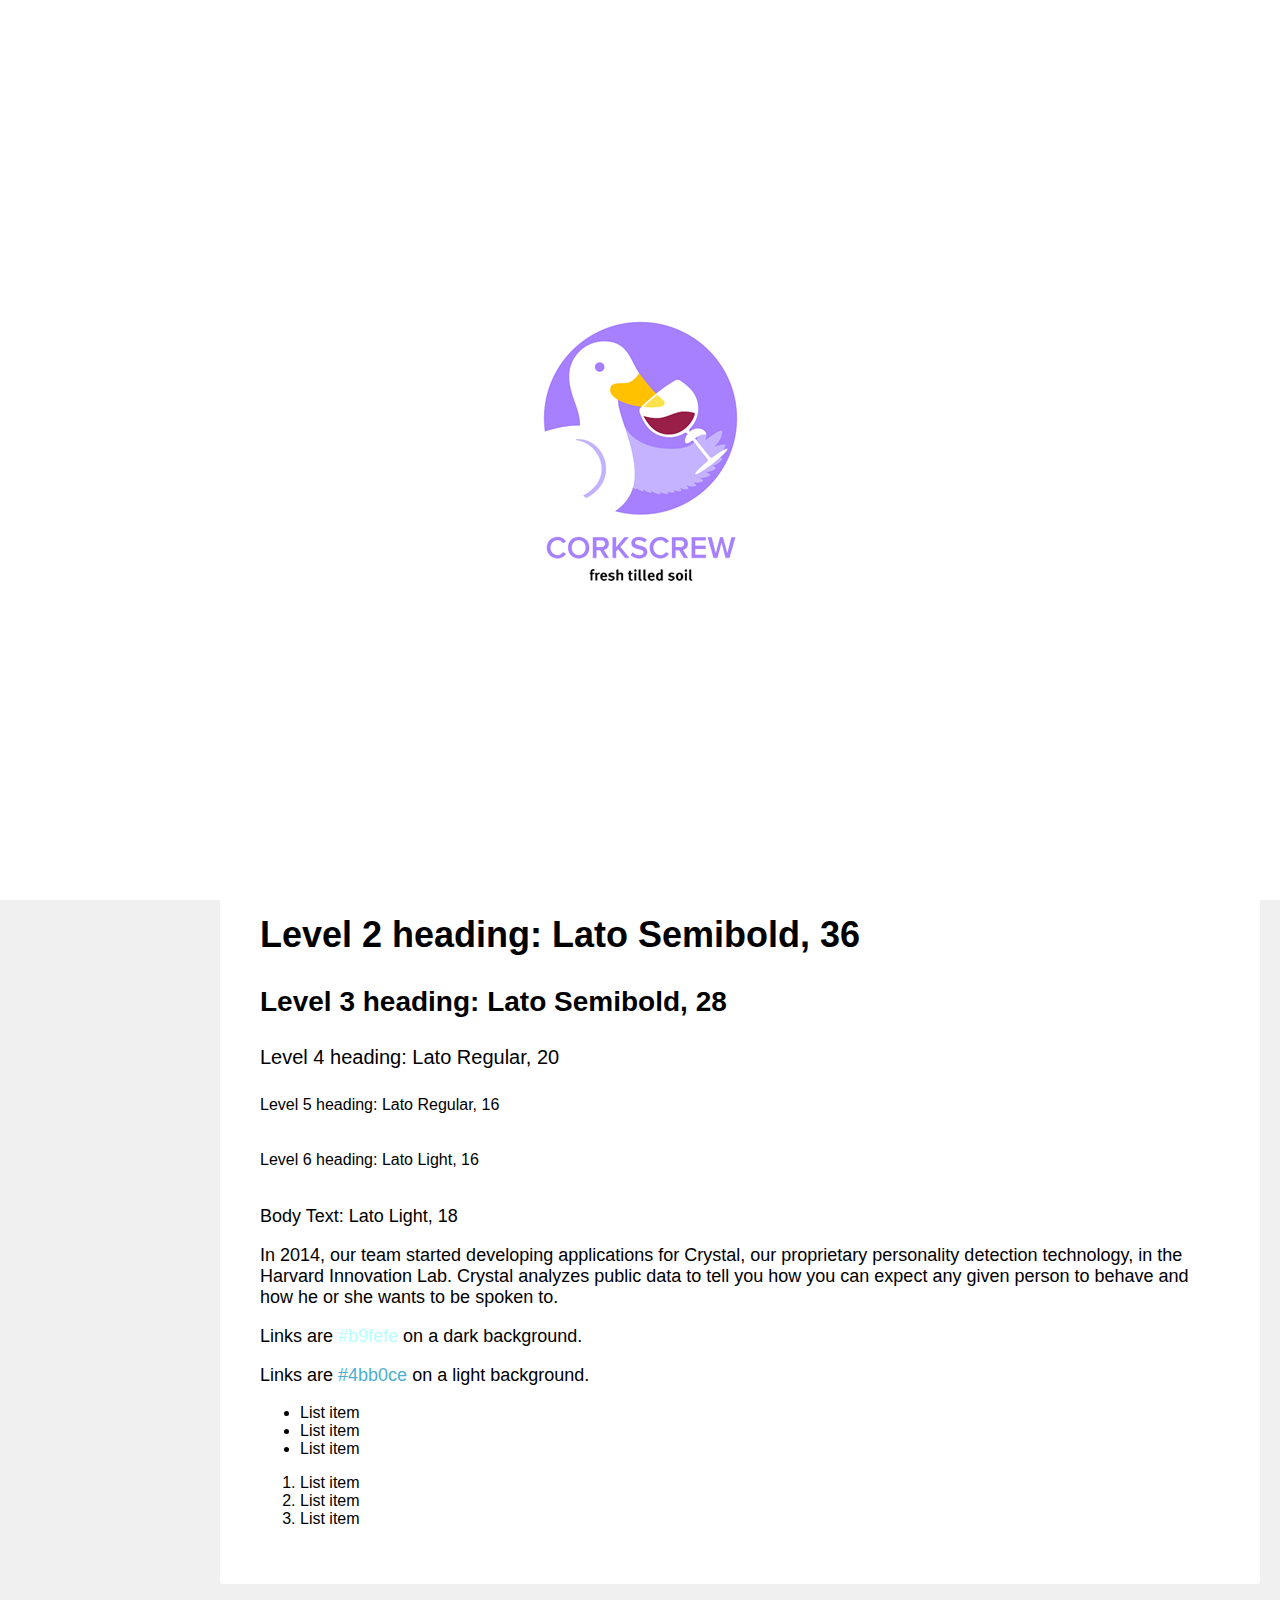
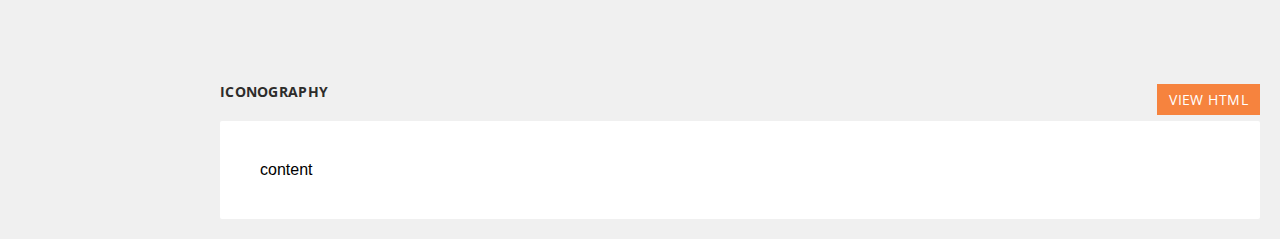
==== index.html @ 8ce5b510 "first actual commit" ====
<!doctype html>
<!--[if lt IE 7]><html lang="en" lt-ie10 lt-ie9 lt-ie8 lt-ie7"> <![endif]-->
<!--[if (IE 7)&!(IEMobile)]><html lang="en" lt-ie10 lt-ie9 lt-ie8"><![endif]-->
<!--[if (IE 8)&!(IEMobile)]><html lang="en" lt-ie10 lt-ie9"><![endif]-->
<!--[if (IE 9)&!(IEMobile)]><html lang="en" lt-ie10"><![endif]-->
<!--[if gt IE 9]><!--> <html lang="en"><!--<![endif]-->

<head>
  <meta charset="utf-8">
  <meta http-equiv="X-UA-Compatible" content="IE=edge,chrome=1">
  <meta name="viewport" content="width=device-width, initial-scale=1.0">
  
  <title>Welcome to Corkscrew</title>
  
  <!-- Default corkscrew styles -->
  <link rel="stylesheet" href="corkscrew/assets/css/corkscrew.css">
  <link href="http://fonts.googleapis.com/css?family=Open+Sans:400italic,700italic,400,700" rel="stylesheet">
  
  <!-- Customizations for this instance of the framework -->
  <link rel="stylesheet" href="corkscrew/assets/css/corkscrew-extend.css">

</head>
<body class="cs-body">

  <div class="loader">
    
    <!-- This is the image you see at loading -->
    <img class="logo" src="corkscrew/assets/images/logo.png" alt="Client Logo">
    
  </div><!--/.loader-->
  
  <!-- Corkscrew configuration file -->
  <script src="config.js"></script>
  
  <!-- Corkscrew utility methods -->
  <script src="corkscrew/assets/js/corkscrew-utilities.js"></script>
  
  <!-- Main corkscrew framework scripting -->
  <script src="corkscrew/assets/js/corkscrew.js"></script>
  
  <!-- Custom extensions to this instance of the framework -->
  <script src="corkscrew/assets/js/corkscrew-extend.js"></script>

</body>
</html>
---- corkscrew/assets/css/corkscrew.css ----
header,footer,section,article,aside,nav{display:block}body.cs-body{-webkit-font-smoothing:antialiased;margin:0;padding:0;background:#f0f0f0}body.cs-body.is-loading{overflow:hidden}.cs-button{font-family:"Open Sans",Sans-serif;font-size:14px;font-size:0.875rem;border:0;padding:6px 12px;margin:0;display:inline-block;background:#f6833e;color:#fff;font-weight:400;cursor:pointer;-webkit-font-smoothing:antialiased}.cs-button:hover,.cs-button:focus{background:#f4640d;outline:0}.cs-button:active{background:#2d2c2a;outline:0}.cs-button-html{display:inline-block;vertical-align:middle;zoom:1;*display:inline;*vertical-align:auto;float:right}.cs-container{max-width:1000px;margin:auto}.cs-container.cs-align-normal{margin:0;width:auto;max-width:none}.cs-col{float:left;position:relative}.cs-col-last{float:right;position:relative}.cs-gutter{padding:20px}.cs-main>.cs-container{padding-left:200px}@media screen and (max-width: 800px){.cs-main>.cs-container{padding-top:60px;padding-left:0}.cs-gutter{padding:15px}}.cs-is-hidden{position:absolute;top:-9999px;left:-9999px;opacity:0;-webkit-transition:opacity ease-in-out 0.2s;-moz-transition:opacity ease-in-out 0.2s;-ms-transition:opacity ease-in-out 0.2s;-o-transition:opacity ease-in-out 0.2s;transition:opacity ease-in-out 0.2s}.cs-is-removed{display:none}.cs-is-inline{display:inline-block;vertical-align:baseline;zoom:1;*display:inline;*vertical-align:auto}.cs-is-inline li{display:inline-block;vertical-align:baseline;zoom:1;*display:inline;*vertical-align:auto}.cs-is-clean,.cs-content-heading h1,.cs-content-heading p{padding:0;margin:0;list-style:none}.cs-clearfix{*zoom:1}.cs-clearfix:before,.cs-clearfix:after{content:" ";display:table}.cs-clearfix:after{clear:both}.cs-pulse,.loader .logo{-webkit-animation:pulse infinite 2s ease-in-out;-moz-animation:pulse infinite 2s ease-in-out;animation:pulse infinite 2s ease-in-out}.cs-fadeout{opacity:0 !important}.cs-fadein{opacity:1 !important}.cs-is-uppercase,.cs-button,.cs-banner .cs-fts-nav,.cs-is-menu-show a,.cs-content-heading h1,.cs-color-label,.cs-color-hex{text-transform:uppercase;letter-spacing:.03em}.cs-banner{font-size:14px;font-size:0.875rem;*zoom:1;width:200px;position:fixed;top:0;left:0;z-index:1000;bottom:0;overflow-y:auto;background:#fff;border-right:1px solid #e3e2de}.cs-banner:before,.cs-banner:after{content:" ";display:table}.cs-banner:after{clear:both}.cs-logo{display:block;max-width:100%}@media screen and (max-width: 800px){.cs-banner{overflow:auto;-webkit-overflow-scrolling:touch;width:auto;border:0;background:none}.cs-banner .cs-gutter{padding:0}.cs-nav-header{display:table}.cs-branding{display:table-cell;vertical-align:middle;background:#fff;padding-left:10px;border-bottom:1px solid #e3e2de;border-right:1px solid #e3e2de}.cs-logo{max-width:none;max-height:33px;margin-right:15px}}.cs-fts-nav{font-size:14px;font-size:0.875rem;font-family:"Open Sans",Sans-serif;margin-top:20px;padding-top:15px;border-top:1px solid #e3e2de}.cs-fts-nav li{line-height:2.2em;position:relative;margin:0}.cs-fts-nav li:hover .cs-site-nav-menu{top:100%;left:auto;right:-17px;opacity:1}.cs-fts-nav li.is-active a{color:#2d2c2a}.cs-fts-nav a{color:#888;text-decoration:none;border-bottom:1px solid #f0f0f0;-webkit-transition:all linear 0.2s;-moz-transition:all linear 0.2s;-ms-transition:all linear 0.2s;-o-transition:all linear 0.2s;transition:all linear 0.2s}.cs-fts-nav a:hover{text-decoration:none;color:#2d2c2a;border-bottom-color:#e3e2de}.cs-fts-nav a.cs-link-img{border:0}.cs-fts-nav a.cs-link-img:hover .cs-icon-git{fill:#2d2c2a}.cs-fts-nav a.cs-link-img svg{height:24px;width:24px;border:0}.cs-fts-nav a.cs-link-img .cs-icon-git{fill:#888;-webkit-transition:all linear 0.2s;-moz-transition:all linear 0.2s;-ms-transition:all linear 0.2s;-o-transition:all linear 0.2s;transition:all linear 0.2s}.cs-is-menu-show{display:none;font-family:"Open Sans",Sans-serif}.cs-is-menu-show li{margin:0;padding:0}.cs-is-menu-show a{display:block;border:1px solid #f6833e;border-bottom:1px solid #e3e2de;background:#f6833e;text-decoration:none;color:#fff;padding:12px 18px}.cs-is-menu-show a:hover,.cs-is-menu-show a:focus{background:#f4640d;border:1px solid #f4640d}.cs-is-menu-show a:active{background:#2d2c2a;border-color:#000}.cs-is-small-screen .cs-is-menu-show{display:block}#cs-templates:target{opacity:1;top:100%;left:auto;right:0}.cs-site-nav-menu{margin:5px 0 10px;padding:0;border-radius:2px;min-width:125px;text-transform:none;-webkit-transition:opacity ease-in-out 0.3s;-moz-transition:opacity ease-in-out 0.3s;-ms-transition:opacity ease-in-out 0.3s;-o-transition:opacity ease-in-out 0.3s;transition:opacity ease-in-out 0.3s;font-size:12px;font-size:0.75rem}.cs-site-nav-menu li{line-height:1.3;display:block;white-space:nowrap}.cs-site-nav-menu li a:before{content:"- "}.cs-site-nav-menu a{display:block;padding:3px 6px 6px;border:0}@media screen and (max-width: 800px){.cs-fts-nav{position:absolute;top:-9999px;left:-9999px}.cs-fts-nav a{color:#96908a;border-bottom-color:rgba(150,144,138,0.3)}.cs-fts-nav a:hover{color:#e3e2de}.cs-fts-nav a.cs-link-img:hover .cs-icon-git{fill:#e3e2de}.cs-fts-nav li.is-active a{color:#fff;font-weight:700}.cs-fts-nav.is-open{position:static;padding:15px;margin:-1px 0 0 0;background:#2d2c2a}.cs-is-menu-show{display:inline-block;vertical-align:top;zoom:1;*display:inline;*vertical-align:auto}}.loader{display:none;position:fixed;z-index:9999;top:0;left:0;width:100%;height:100%;background:#fff;-webkit-flex-align:center;-ms-flex-align:center;-webkit-align-items:center;align-items:center;text-align:center;opacity:1;-webkit-transition:opacity 1s ease-in-out;-moz-transition:opacity 1s ease-in-out;-ms-transition:opacity 1s ease-in-out;-o-transition:opacity 1s ease-in-out;transition:opacity 1s ease-in-out}.loader .logo{margin:auto;display:block}.is-loading .loader{display:flex;display:-webkit-flexbox;display:-ms-flexbox;display:-webkit-flex}.cs-content-section{margin:auto auto 80px;max-width:1200px}.cs-content-section:last-child{margin-bottom:0}.cs-content-header{padding:20px 0 0 0;line-height:1;overflow:hidden}.cs-content-heading{display:inline-block;vertical-align:middle;zoom:1;*display:inline;*vertical-align:auto;margin-bottom:15px;max-width:66%}.cs-content-heading h1{font-family:"Open Sans",Sans-serif;font-style:normal;line-height:normal;font-weight:700;color:#2d2c2a;font-size:14px;font-size:0.875rem;letter-spacing:.02em;line-height:1.2;margin-bottom:5px}.cs-content-heading p{font-size:12px;font-size:0.75rem;font-family:"Open Sans",Sans-serif;color:#666;font-weight:400;line-height:1.5}.cs-content{padding:40px;background:#fff;border-radius:2px}.cs-message p{margin:0;padding:0;color:#2d2c2a;font-size:14px;font-size:0.875rem}.cs-color-wrap{display:inline-block;vertical-align:baseline;zoom:1;*display:inline;*vertical-align:auto;width:15%;overflow:hidden;font-family:"Open Sans",Sans-serif;margin:0 1% 20px 0;border:1px solid #e3e2de;border-radius:3px}.cs-color-label,.cs-color-hex{display:block;font-size:11px;font-size:0.6875rem;padding:0 0 10px;text-align:center;letter-spacing:.02em;color:#666}.cs-color-label{min-width:100px;margin:auto;white-space:nowrap;text-overflow:ellipsis;overflow:hidden;padding-top:10px;padding-bottom:0;font-weight:700}.cs-color{height:120px;width:100%;margin:auto;border-bottom:1px solid #e3e2de}@media screen and (max-width: 1000px){.cs-color-wrap{width:23%}}@media screen and (max-width: 800px){.cs-color-label{width:64px}.cs-color-label,.cs-color-hex{font-size:11px;font-size:0.6875rem}}@media screen and (max-width: 600px){.cs-color-wrap{width:48%}}.cs-view-html{clear:both}.cs-view-html textarea{min-height:0;max-height:none;-webkit-font-smoothing:antialiased;-webkit-appearance:none;appearance:none;white-space:pre;font-family:Courier,Monospace;display:block;width:100%;height:200px;line-height:1.5;padding:20px;border:0;border-radius:2px 2px 0 0;color:#f0f0f0;box-shadow:none;background:#3a3936;resize:none;-webkit-box-sizing:border-box;-moz-box-sizing:border-box;box-sizing:border-box;-webkit-transition:all ease-in 0.15s;-moz-transition:all ease-in 0.15s;-ms-transition:all ease-in 0.15s;-o-transition:all ease-in 0.15s;transition:all ease-in 0.15s;font-size:13px;font-size:0.8125rem}.cs-view-html textarea:focus{background:#474643;outline:none}.cs-view-html textarea.cs-is-hidden{height:0;padding:0;position:static}.lt-ie10 .cs-view-html{display:none}.cs-footer{display:none !important;font-size:14px;font-size:0.875rem;*zoom:1}.cs-footer:before,.cs-footer:after{content:" ";display:table}.cs-footer:after{clear:both}.is-loading .cs-footer{display:none}@-webkit-keyframes pulse{0%{-webkit-transform:scale(0.9)}50%{-webkit-transform:scale(1)}100%{-webkit-transform:scale(0.9)}}@-moz-keyframes pulse{0%{-moz-transform:scale(0.9)}50%{-moz-transform:scale(1)}100%{-moz-transform:scale(0.9)}}@keyframes pulse{0%{transform:scale(0.9)}50%{transform:scale(1)}100%{transform:scale(0.9)}}
---- corkscrew/assets/css/corkscrew-extend.css ----
/* page banner */
.cs-banner {
  
}

/* page footer */
.cs-footer {
  
}

/* section headers */
.cs-content-header {
  
}

/* buttons */
.cs-button {
  
}

.cs-button:hover {
  
}

.cs-button:focus {
  
}

.cs-button:active {
  
}
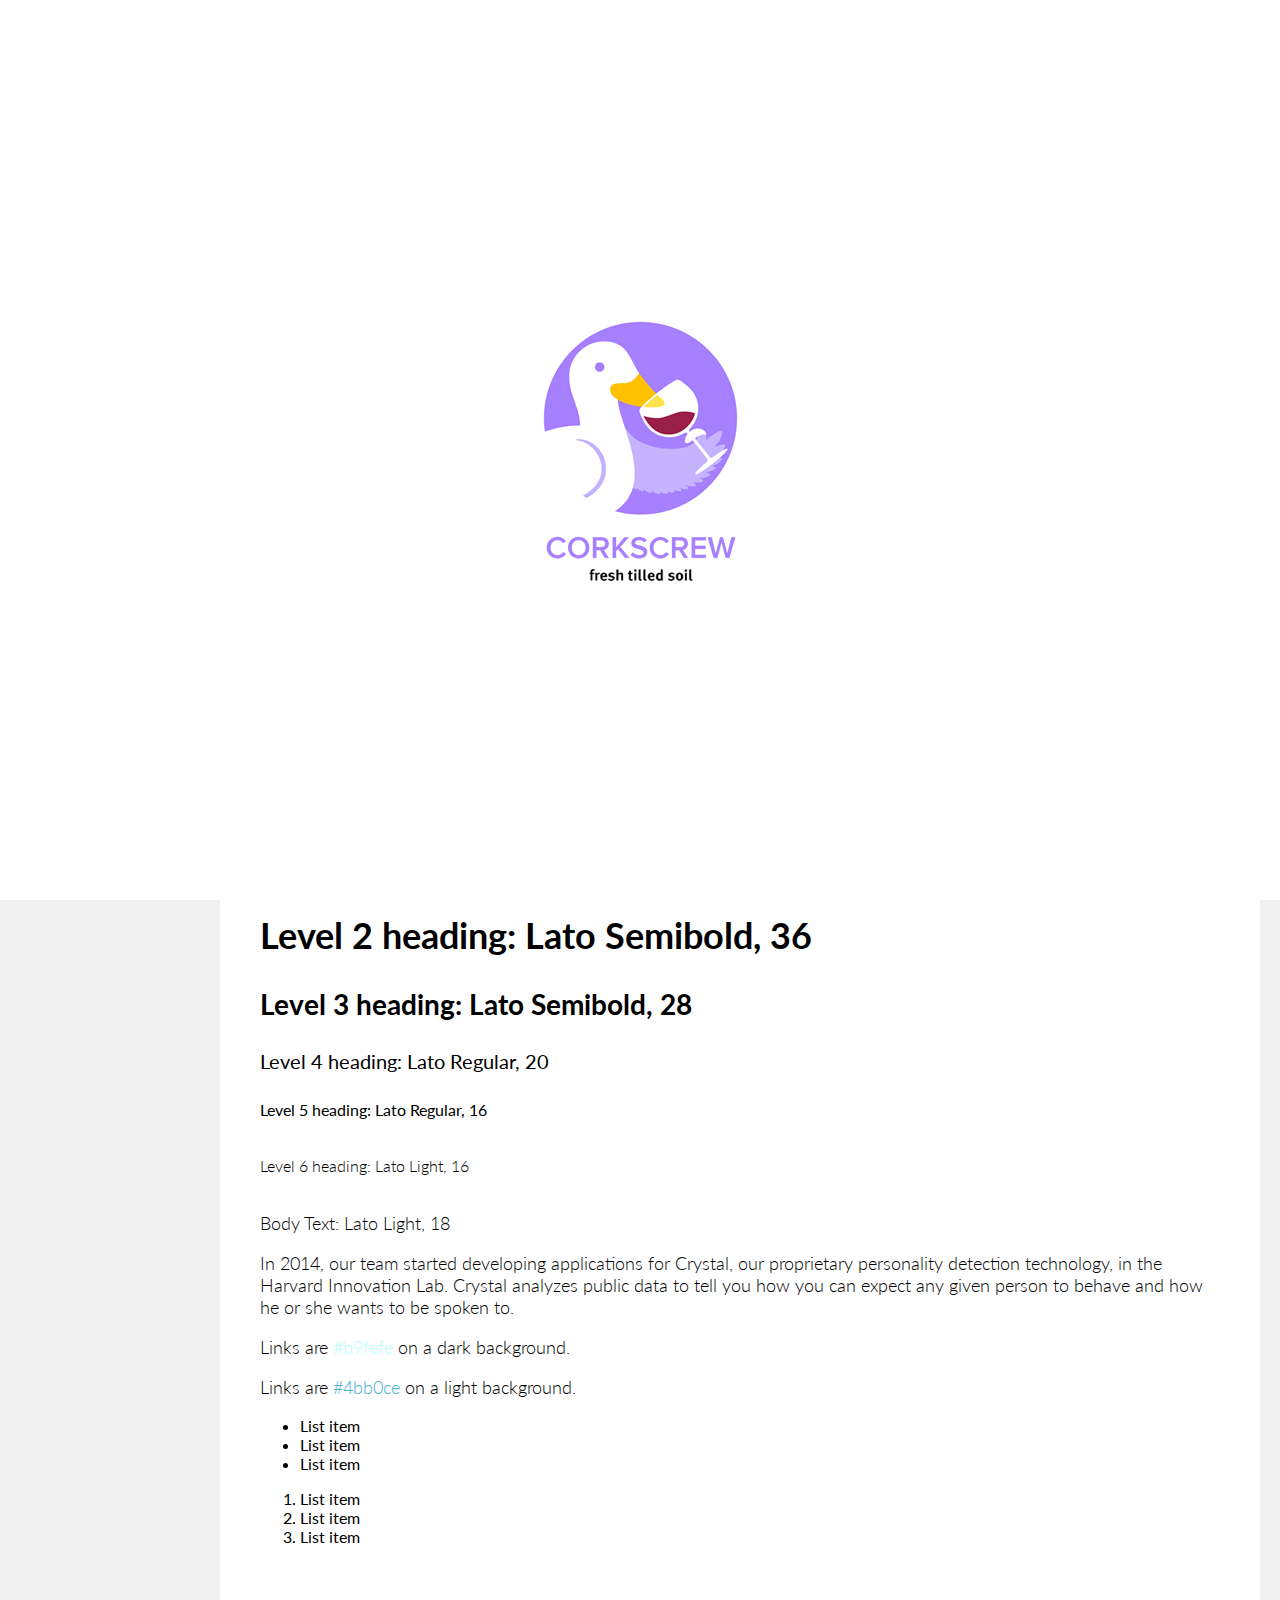
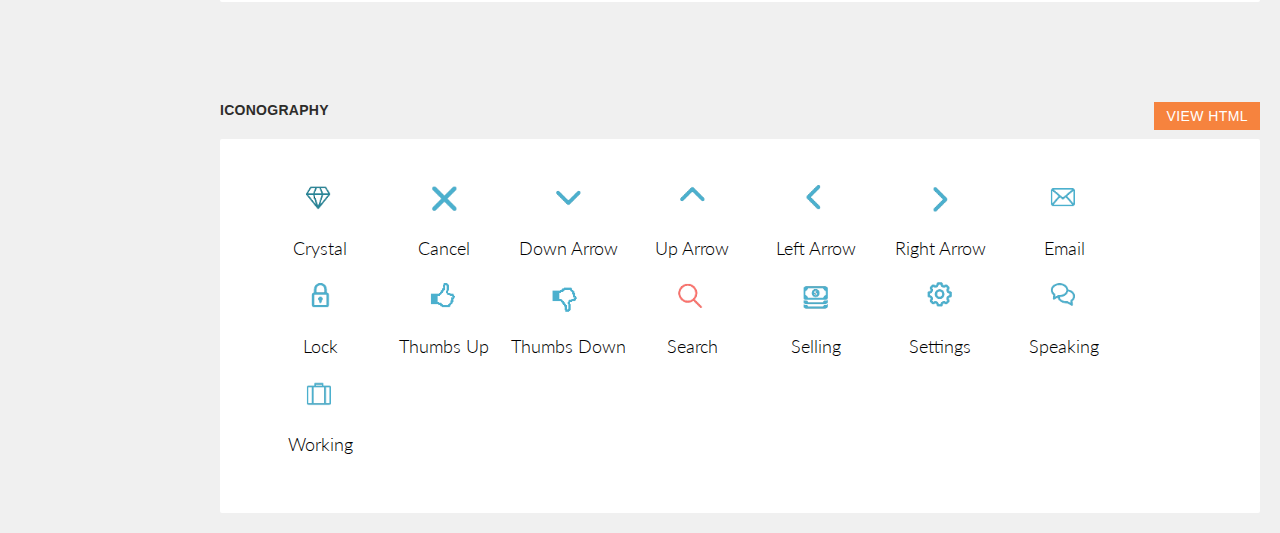
==== commit eadc3300: "update grid system" ====
--- a/index.html
+++ b/index.html
@@ -14,7 +14,7 @@
   
   <!-- Default corkscrew styles -->
   <link rel="stylesheet" href="corkscrew/assets/css/corkscrew.css">
-  <link href="http://fonts.googleapis.com/css?family=Open+Sans:400italic,700italic,400,700" rel="stylesheet">
+  <link href='http://fonts.googleapis.com/css?family=Lato:400,300,400italic,700,700italic' rel='stylesheet' type='text/css'>  
   
   <!-- Customizations for this instance of the framework -->
   <link rel="stylesheet" href="corkscrew/assets/css/corkscrew-extend.css">
--- a/corkscrew/assets/css/corkscrew-extend.css
+++ b/corkscrew/assets/css/corkscrew-extend.css
@@ -1,6 +1,18 @@
 /* page banner */
 .cs-banner {
-  
+	background: #414141;
+}
+
+.cs-fts-nav a {
+	color: white;
+}
+
+.cs-fts-nav a:hover { 
+	color: #F3F3F1;
+}
+
+.cs-fts-nav li.is-active a {
+	color: #FD716B;
 }
 
 /* page footer */
